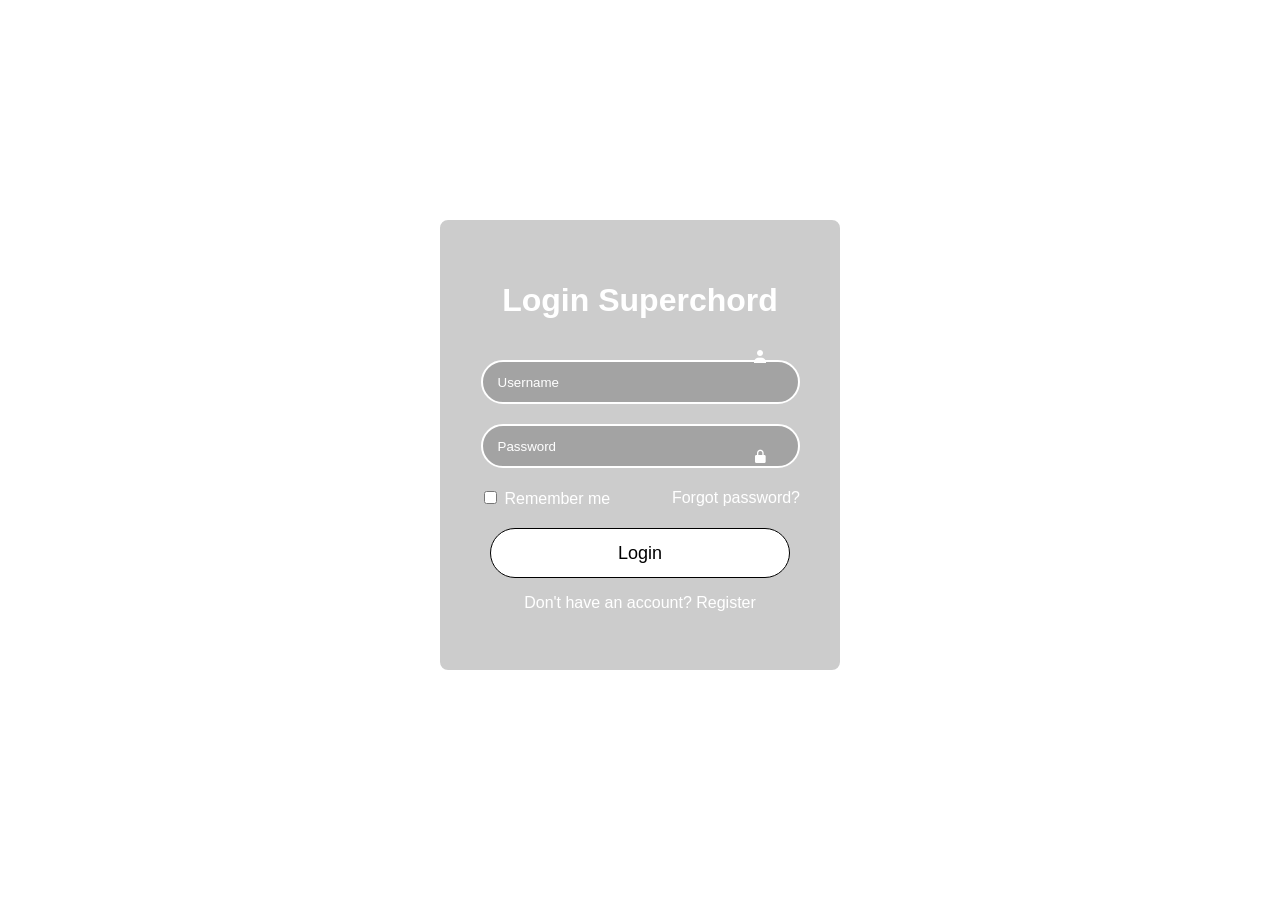
==== index.html @ 3d65ddac "Add files via upload" ====
<!DOCTYPE html>
<html lang="en">

<head>
    <link rel="shortcut icon" href="icons/Logotipo Superchord.png" type="image/x-icon">
    <link rel="stylesheet" href="style/style.css">
    <link rel="stylesheet" href="https://unpkg.com/boxicons@2.1.4/css/boxicons.min.css">
    <meta charset="UTF-8">
    <meta name="viewport" content="width=device-width, initial-scale=1.0">
    <title>Superchord</title>
</head>

<!-- <audio autoplay loop>
    <source src="audio/lofi-audio.mp3" type="audio/mpeg">
</audio> -->

<body>

    <video autoplay muted loop class="wallpaper">
        <source src="assets/forest_wallpaper_cyber_chord.mp4" type="video/mp4">
    </video>

    <!-- Área da caixa de login -->
    <form class="login-box">

        <div class="title">
            <h1>Login Superchord</h1>
        </div>

        <!-- Área destinada as entradas do usuário -->
        <div class="sign-in">
            <section class="username">
                <input type="text" maxlength="30" placeholder="Username" id="username">
                <i class="bx bxs-user"></i>
            </section>
            <section class="password">
                <input type="password" maxlength="30" placeholder="Password" id="password">
                <i class="bx bxs-lock-alt"></i>
            </section>
        </div>
        <!-- Área destinada as entradas do usuário -->

        <!-- Área destinada a lembrar do usuário e senha -->
        <div class="memory">
            <label for="">
                <input type="checkbox"> <!--Checkbox serve para criar uma caixa de checagem-->
                Remember me
            </label>
            <a href="">Forgot password?</a>
        </div>
        <!-- Área destinada a lembrar do usuário e senha -->


        <!-- Área destinada ao botão de login registro -->
        <div class="login-button">
            <button type="submit" onclick="logar(); return false;">Login</button>
            <!--onclick="logar()" faz com que quando o usuário clicar no botão de login
             seja chamada a função logar(), que está definida no JavaScript  -->
        </div>

        <div>
            <p>Don't have an account? <a href="">Register</a></p>
        </div>
        <!-- Área destinada ao botão de login registro -->

    </form>
    <!-- Área da caixa de login -->

    <script src="script/script.js"></script>
</body>

</html>
---- style/style.css ----
/* TAGS */
body {
    min-height: 97vh;
    display: flex;
    justify-content: center;
    align-items: center;
    font-family: sans-serif;
}

p {
    color: white;
}

input {
    padding: 0 0 0 15px; /*Muda a posição que começa a escrita dentro do input*/
}

input::placeholder {    /*Controla o nome dentro do input*/
    padding: 0 0 0 0;    /*Muda a posição do nome dentro do input*/
    color: white;   /*Muda a cor do nome dentro do input*/
}

a {
    color: white;
    text-decoration: none;
}

a:hover {
    text-decoration: underline;
}





/* CLASSES */

/*A seguir temos o nosso background de vídeo*/
/*Aqui temos o background de vídeo*/
.wallpaper {
    width: 100%; height: 100%;
    object-fit: cover;
    position: fixed;
    z-index: -1; /* z-index faz com que a posição do item seja abaixo de todos os outros */
}
/*Aqui temos o background de vídeo*/

.login-box { /* Aqui é a caixa da qual ficam todos os itens */
    width: 400px; height: 450px;
    display: flex;
    flex-direction: column;
    justify-content: center;
    align-items: center;
    border: solid white 2px;
    border-radius: 10px;
    background-color: rgba(0, 0, 0, 0.2);
    opacity: 1;
}

.title {
    padding: 0 0 20px 0;
    font-family: sans-serif;
    font-weight: 1000;
    color: white;
}

.sign-in {
    display: flex;
    flex-direction: column;
    justify-content: center;
    align-items: center;
    gap: 20px;
}

.sign-in input {
    width: 300px; height: 40px;
    border: solid white 2px;
    border-radius: 100px;
    background-color: rgba(0, 0, 0, 0.2);
    color: white;
}

.username i  {
    position: fixed;
    bottom: 59.5%;
    right: 40%;
    color: white;
}

.password i  {
    position: absolute;
    bottom: 48.5%;
    right: 40%;
    color: white;
}

.memory {
    width: 80%;
    padding: 20px;
    display: flex;
    justify-content: space-between;
    align-items: center;
    color: white;
}

.memory input {
    cursor: pointer;
}

.login-button {
    display: flex;
    justify-content: center;
    align-items: center;
}

.login-button button {
    width: 300px; height: 50px;
    font-size: large;
    display: flex;
    justify-content: center;
    align-items: center;
    background-color: white;
    color: black;
    border: 1px solid black;
    border-radius: 100px;
    transition: 0.3s;
    cursor: pointer;
}

.login-button button:hover {
    background-color: black;
    color: white;
}
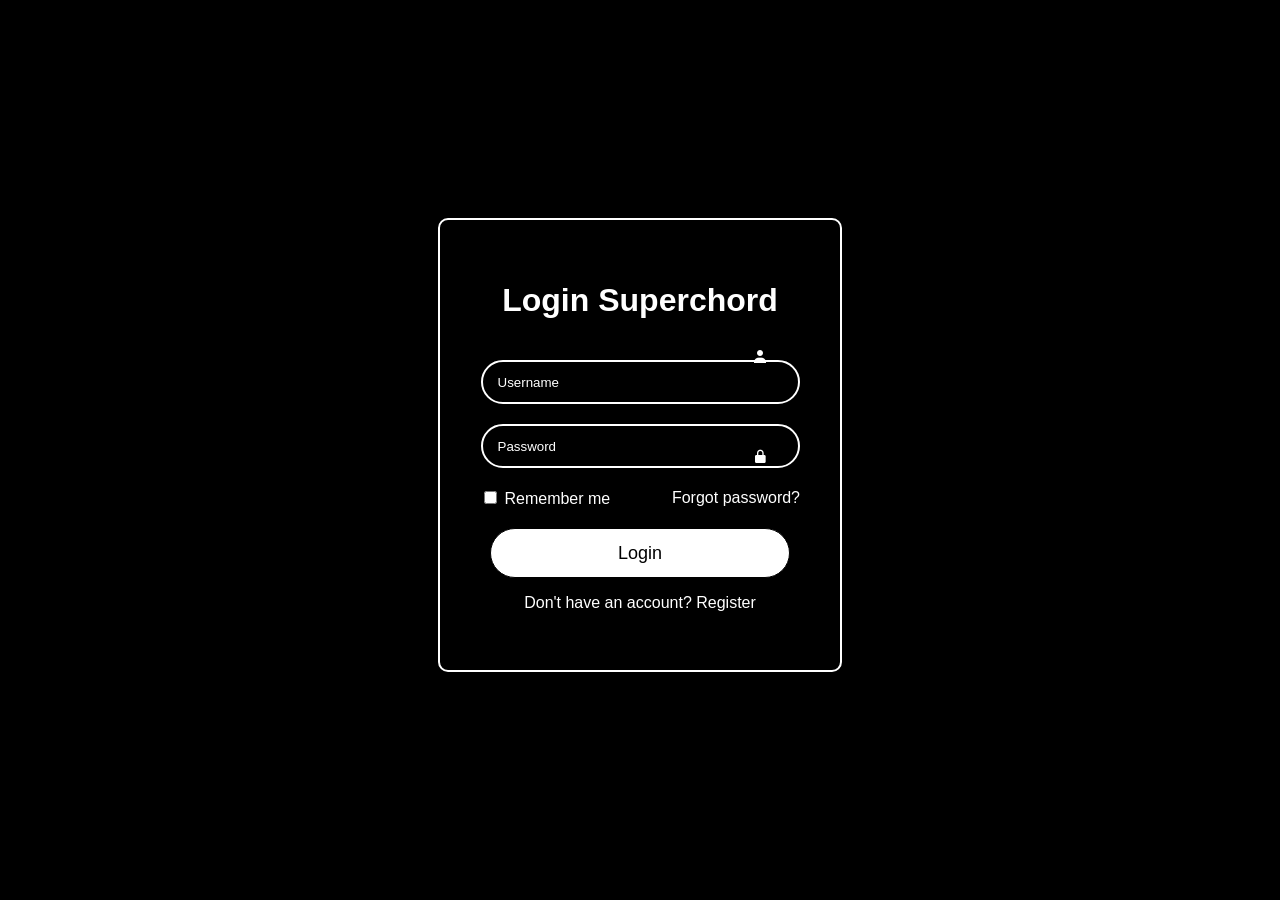
==== commit 5970d2e1: "Add files via upload" ====
--- a/index.html
+++ b/index.html
@@ -9,10 +9,6 @@
     <meta name="viewport" content="width=device-width, initial-scale=1.0">
     <title>Superchord</title>
 </head>
-
-<!-- <audio autoplay loop>
-    <source src="audio/lofi-audio.mp3" type="audio/mpeg">
-</audio> -->
 
 <body>
 
--- a/style/style.css
+++ b/style/style.css
@@ -5,6 +5,7 @@
     justify-content: center;
     align-items: center;
     font-family: sans-serif;
+    background-color: black; /*Para voltar ao background de vídeo basta remover o background black*/
 }
 
 p {
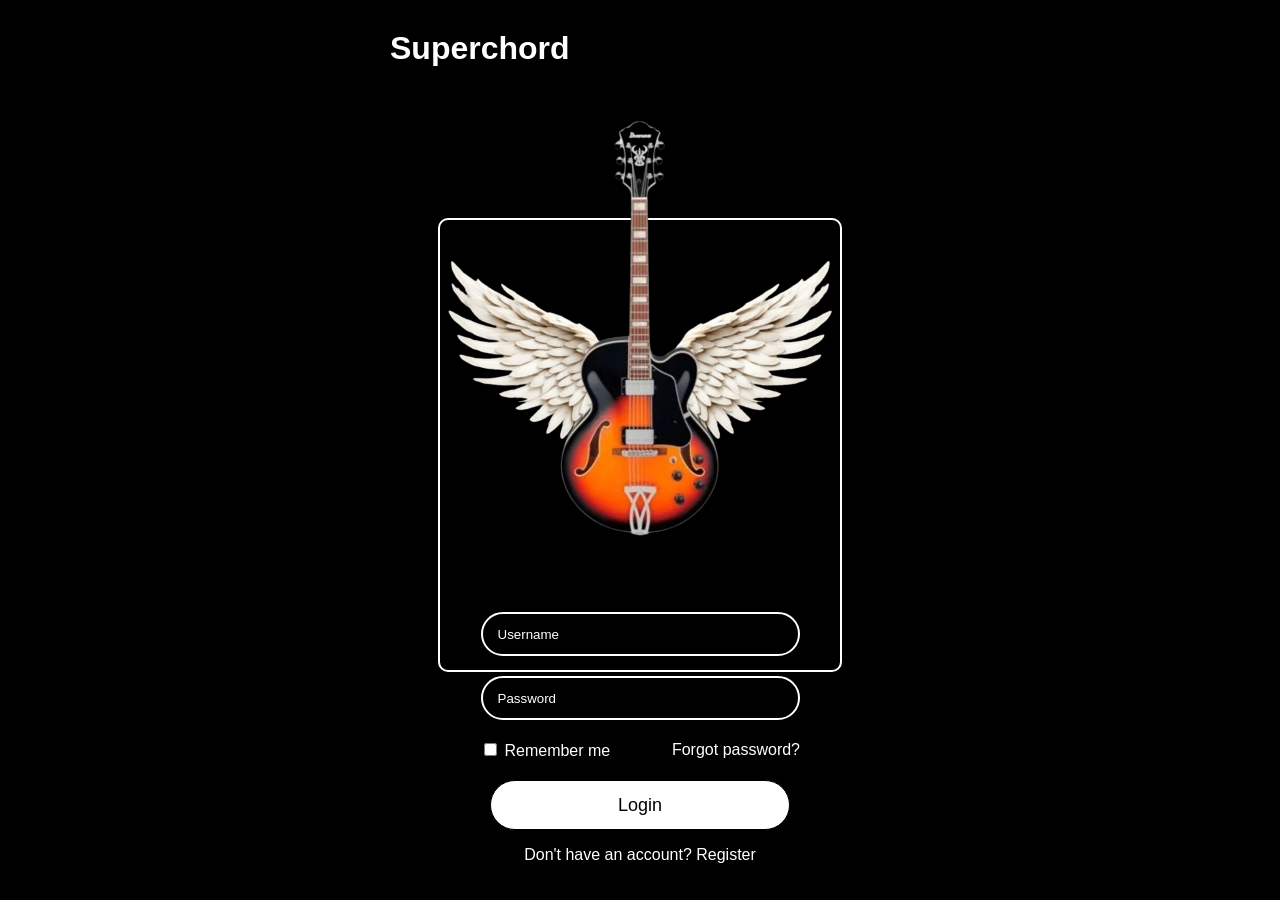
==== commit 517ca10f: "Add files via upload" ====
--- a/index.html
+++ b/index.html
@@ -13,25 +13,26 @@
 <body>
 
     <video autoplay muted loop class="wallpaper">
-        <source src="assets/forest_wallpaper_cyber_chord.mp4" type="video/mp4">
+        <source src="assets/sky-of-stars-moewalls-com.mp4" type="video/mp4">
     </video>
 
     <!-- Área da caixa de login -->
     <form class="login-box">
 
         <div class="title">
-            <h1>Login Superchord</h1>
+            <h1>Superchord</h1>
+            <img src="icons/Logotipo Superchord.png" alt="">
         </div>
 
         <!-- Área destinada as entradas do usuário -->
         <div class="sign-in">
             <section class="username">
                 <input type="text" maxlength="30" placeholder="Username" id="username">
-                <i class="bx bxs-user"></i>
+                <!-- <i class="bx bxs-user"></i> -->
             </section>
             <section class="password">
                 <input type="password" maxlength="30" placeholder="Password" id="password">
-                <i class="bx bxs-lock-alt"></i>
+                <!-- <i class="bx bxs-lock-alt"></i> -->
             </section>
         </div>
         <!-- Área destinada as entradas do usuário -->
